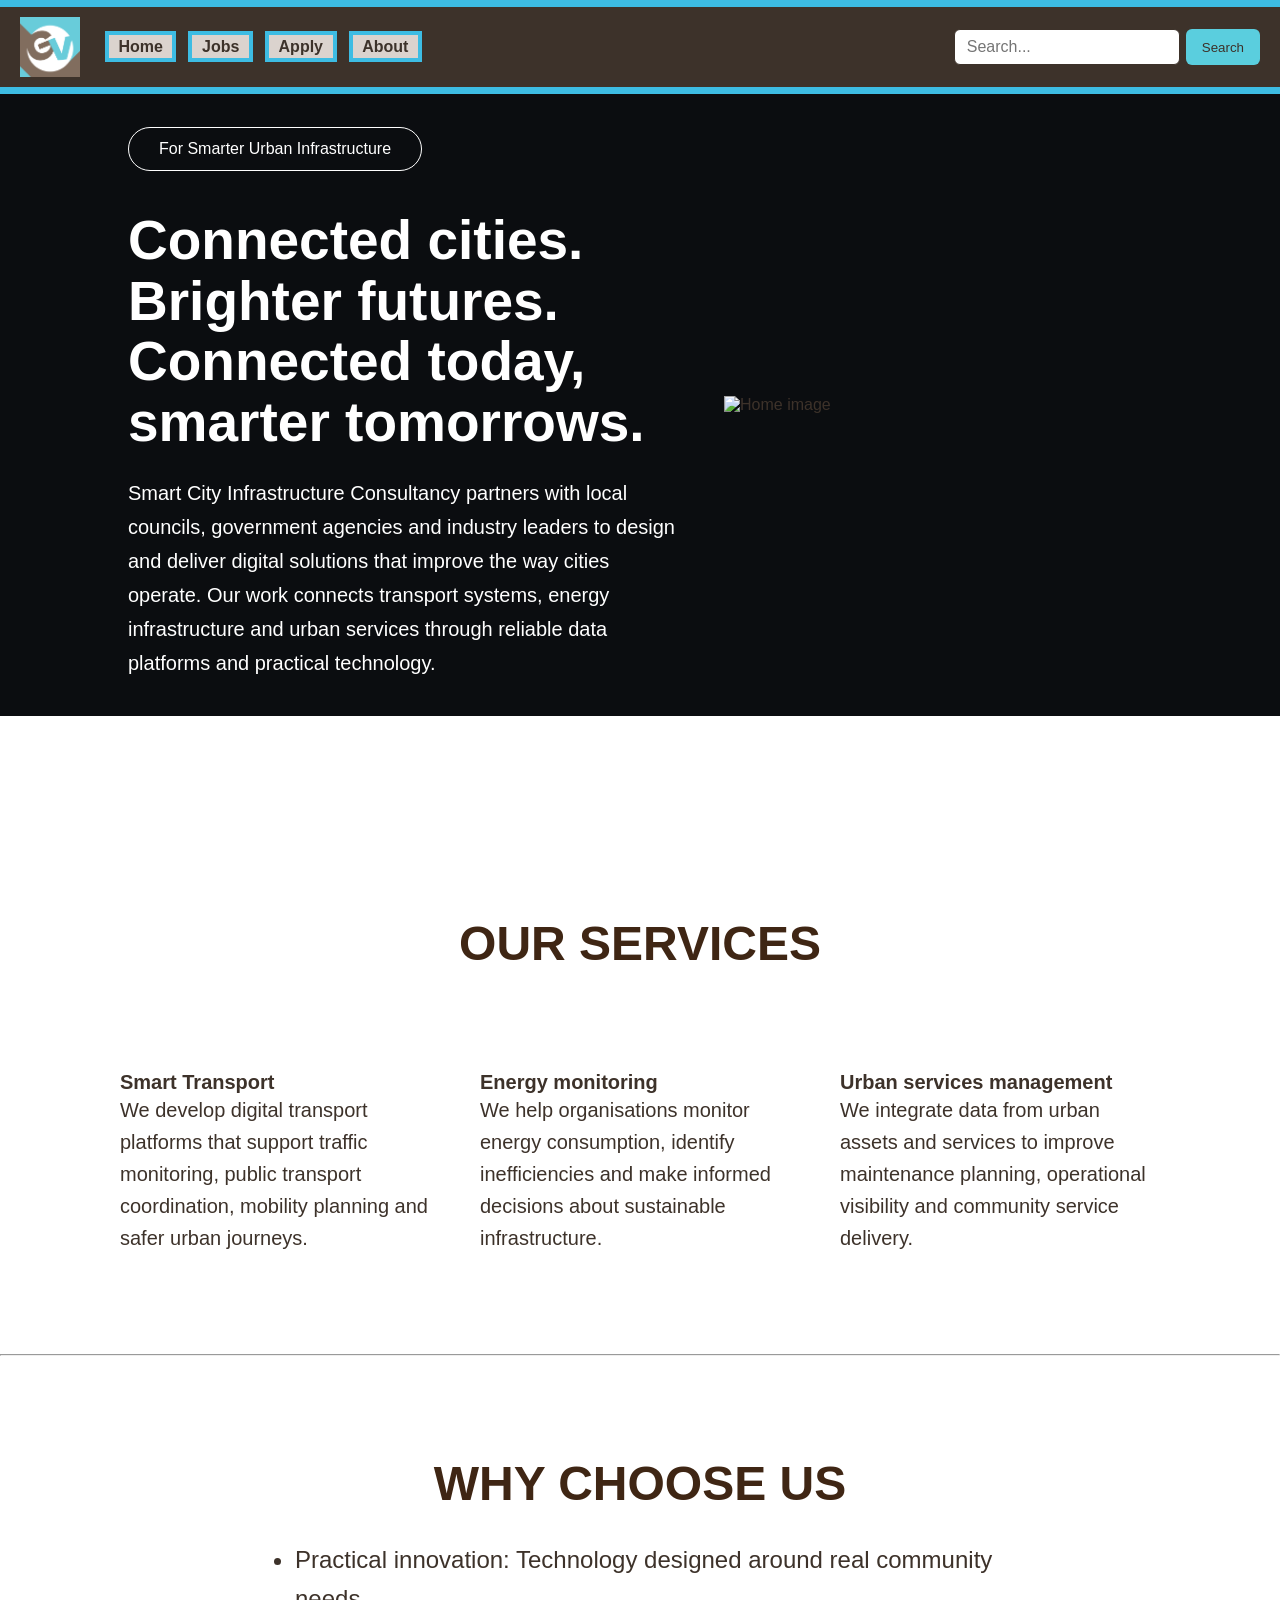
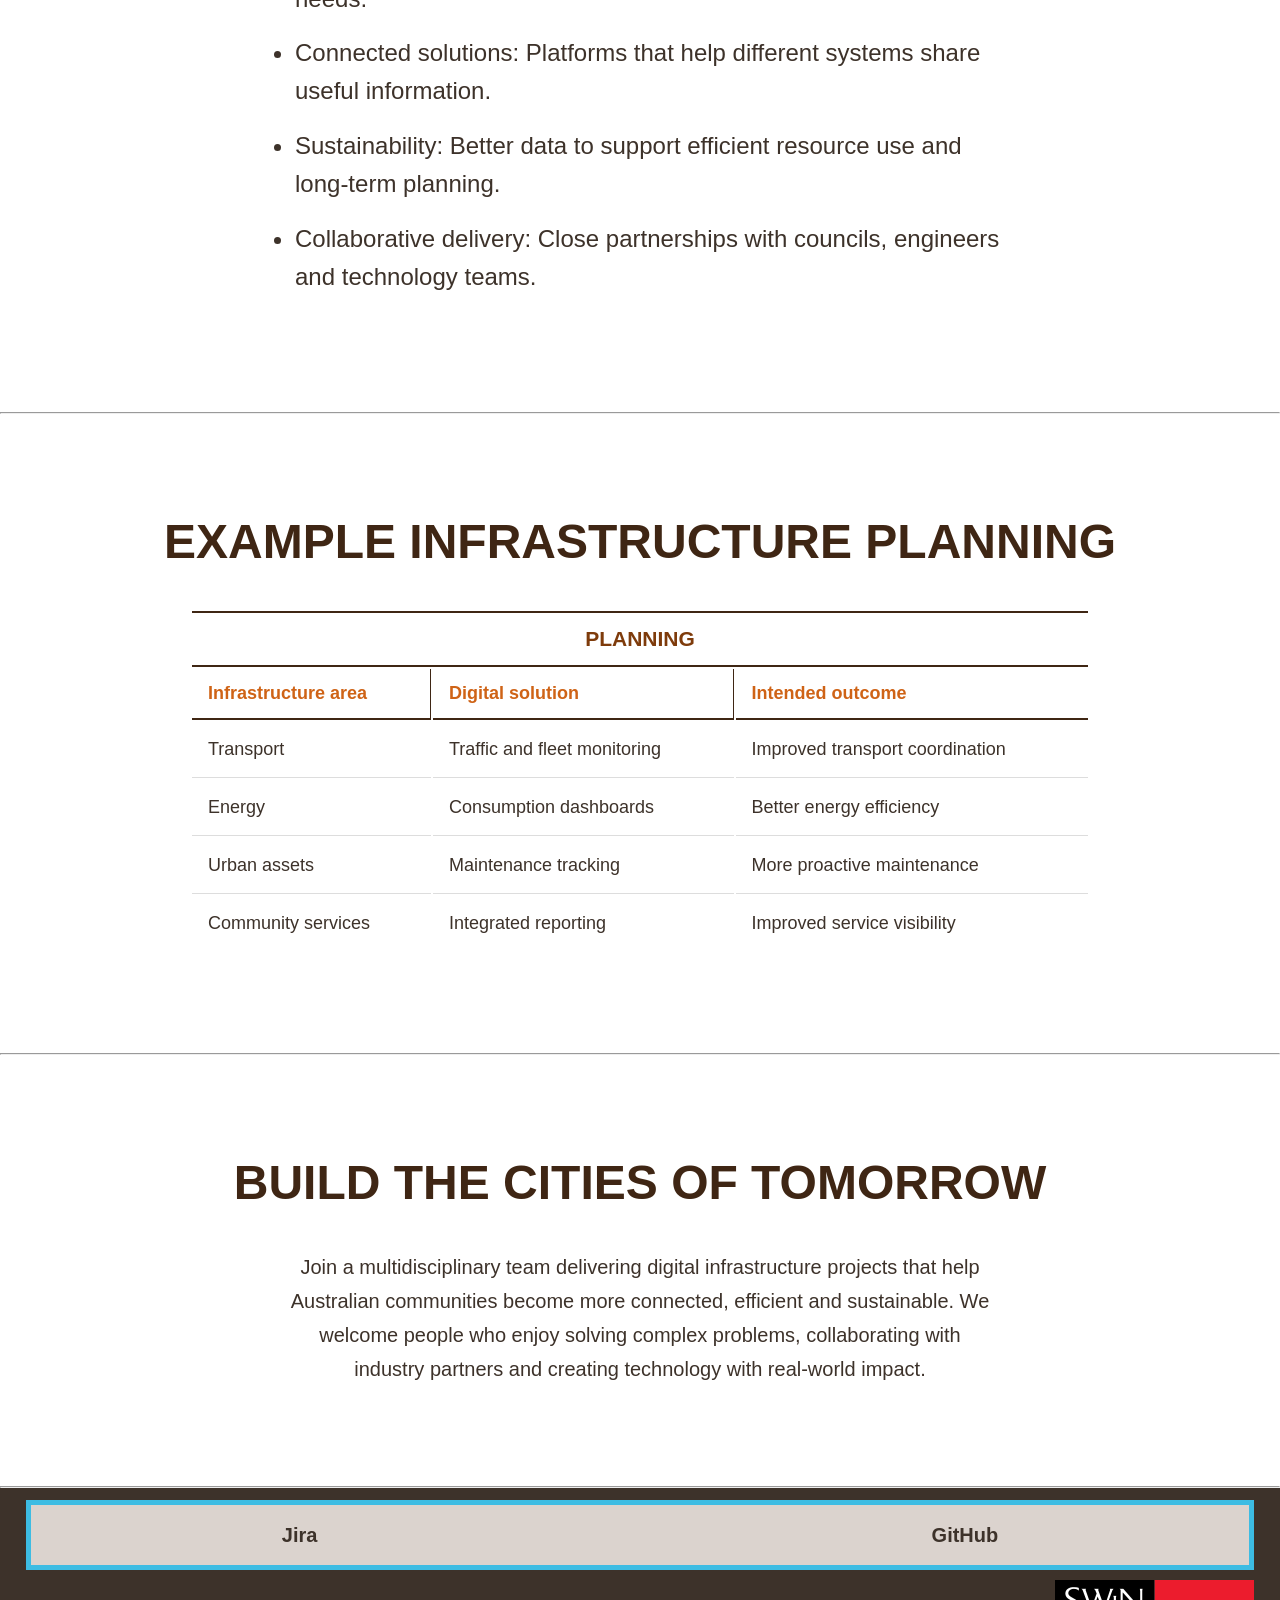
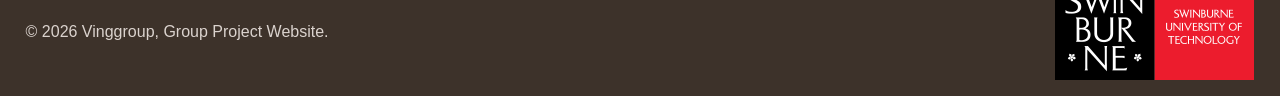
==== index.html @ 5fb6f96e "djdd" ====
<!-- /*

filename: [index.html]

author: [Tran Nam Anh]

created: [21/10/2026]

last modified: [21/10/2026]

description: [index.html]

time pre edit: [5:42 PM]
*/ -->


<!DOCTYPE html>
<html lang="en">
<head>
    <meta charset="UTF-8">
    <meta name="description" content="Home Page">
    <meta name="author" content="Tran Nam Anh - Elbosn">
    <title>home-page</title>
    <!-- References to Stylesheet -->
    <link rel="stylesheet" href="homePage/styles/index.css">
    <style>
    .logo {
      margin-right: 2%;
    }
    </style>
</head>

<body>
    <header class="indexHeader">
        <img src="images/logo.png" class="logo" alt="Ving-Group logo">

        <nav class="nav">
            <p class="menu"><a href="../homePage/index.html">Home</a></p> 
            <p class="menu"><a href="../jobsPage/jobs.html">Jobs</a></p> 
            <p class="menu"><a href="../applPage/apply.html">Apply</a></p> 
            <p class="menu"><a href="../abtPage/about.html">About</a></p> 
        </nav>

        <form class="search" action="#">
            <input type="search" placeholder="Search..." aria-label="Search">
            <button type="submit">Search</button>
        </form>
    </header>

    <section class="hero">
        <div class="hero-text">
            <h3 class="slogan">For Smarter Urban Infrastructure</h3>
            <h1 class="hero-title">Connected cities. Brighter futures. Connected today, smarter tomorrows.</h1>
            <p class="description">Smart City Infrastructure Consultancy partners with local councils, government agencies and industry leaders to design and deliver digital solutions that improve the way cities operate. Our work connects transport systems, energy infrastructure and urban services through reliable data platforms and practical technology.</p>
        </div>

        <div class="hero-visual">
            <img src="images/homeimage.PNG" class="hero-image" alt="Home image" width="100%"> 
            <!-- I use AI to generate the image -->
        </div>
    </section>
    
    <section class="services">
        <h2 class="section-title">OUR SERVICES</h2>
        <div class="service-content">
            <div class="the-service" id="smart-transport">
                <h4>Smart Transport</h4>
                <p>We develop digital transport platforms that support 
                    traffic monitoring, public transport coordination, 
                    mobility planning and safer urban journeys.</p>
            </div>
            <div class="the-service" id="energy-monitoring">
                <h4>Energy monitoring</h4>
                <p>We help organisations monitor energy consumption, identify 
                    inefficiencies and make informed decisions about 
                    sustainable infrastructure.</p>
            </div>
            <div class="the-service" id="urban-services">
                <h4>Urban services management</h4>
                <p>We integrate data from urban assets and services to improve 
                    maintenance planning, operational visibility and 
                    community service delivery.</p>
            </div>
        </div>
    </section>
    <hr>
    <section class="why">
        <h2 class="why-title">WHY CHOOSE US</h2>
        <div class="why-content">
            <ul class="why-list">
                <li>Practical innovation: Technology designed around real community needs.</li>
                <li>Connected solutions: Platforms that help different systems share useful information.</li>
                <li>Sustainability: Better data to support efficient resource use and long-term planning.</li>
                <li>Collaborative delivery: Close partnerships with councils, engineers and technology teams.</li>
            </ul>
        </div>
    </section>
    <hr>
    <section class="planning">
        <h2 class="planning-title">EXAMPLE INFRASTRUCTURE PLANNING</h2>
        <div class="table-wrap">
            <table class="planning-table">
                <thead>
                    <tr class = "first">
                        <th colspan="3">PLANNING</th>
                    </tr>
                    <tr class = "latter">
                        <th>Infrastructure area</th>
                        <th>Digital solution</th>
                        <th>Intended outcome</th>
                    </tr>
                </thead>
                <tbody>
                    <tr>
                        <td>Transport</td>
                        <td>Traffic and fleet monitoring</td>
                        <td>Improved transport coordination</td>
                    </tr>
                    <tr>
                        <td>Energy</td>
                        <td>Consumption dashboards</td>
                        <td>Better energy efficiency</td>
                    </tr>
                    <tr>
                        <td>Urban assets</td>
                        <td>Maintenance tracking</td>
                        <td>More proactive maintenance</td>
                    </tr>
                    <tr>
                        <td>Community services</td>
                        <td>Integrated reporting</td>
                        <td>Improved service visibility</td>
                    </tr>
                </tbody>
            </table>
        </div>
    </section>
    <hr>
    <section class="careers">
        <h2 class="careers-title">BUILD THE CITIES OF TOMORROW</h2>
        <p class="careers-text">Join a multidisciplinary team delivering digital infrastructure projects that help Australian communities become more connected, efficient and sustainable. We welcome people who enjoy solving complex problems, collaborating with industry partners and creating technology with real-world impact.</p>
    </section>
    <hr>
    <footer class="siteFooter">
        <div class="footerLinks">
            <a href="https://cos10026-team2-scxeo9av.atlassian.net/jira/software/projects/SCRUM/boards/1" target="_blank" rel="noopener noreferrer">Jira</a>
            <a href="https://github.com/honswaj/Web-project-grp2" target="_blank" rel="noopener noreferrer">GitHub</a>
        </div>
        <div class="footerBottom">
            <p>&copy; 2026 Vinggroup, Group Project Website.</p>
            <a href="https://www.swinburne.edu.au/">
                <img src="logo (1).png" alt="Swinburne logo">
            </a>
        </div>
    </footer>
</body>
---- homePage/styles/index.css ----
* {
    margin: 0;
    padding: 0;
    box-sizing: border-box;
}

* {
    font-family: "Segoe UI", Tahoma, Arial, sans-serif;
    color: #3d322a;
}


/* I used AI to generate me the first padding, margin and font-size value then tinker around */
.indexHeader {
  display: flex;
  align-items: center;
  flex-wrap: wrap;    /*prevent the search bar from overflowing on narrow screen*/  
  justify-content: flex-start; /*Alway start on the left*/      
  background-color: #3d322a;
  padding: 10px 20px;
  border-top: #3dbce3 solid 7px;
  border-bottom: #3dbce3 solid 7px;
}

.logo {
  height: 60px;
  width: auto;
}
/* I used AI to recommend the display for some of the elements */
.brand {
  display: flex;
  align-items: center;
  gap: 12px;
  color: #3d322a;
  text-decoration: none;
}
.logo { width: auto; height: 60px;}
 
.nav { 
  display: flex;
  gap: 12px;
 }

.nav a { 
  text-decoration: none;
  font-weight: 800;
  padding:0.2em 0.6em;
  border: 4px solid #3dbce3;
  background-color: #dbd3ce;
  color: #3d322a; }
nav a:hover {
    transform: translateY(-4px);
    box-shadow: 0 8px 8px #2f2620;
}
 
.search { display: flex; gap: 6px; justify-content: space-evenly; margin-left: auto;}
.search input {
  padding: 8px 12px;
  border: 1px solid #3d322a;
  border-radius: 6px;
  font-size: 1rem;
}
.search button {
  padding: 8px 16px;
  background: #5acede;
  color: #3d322a;
  border: none;
  border-radius: 6px;
  cursor: pointer;
}

.hero {
  display: grid;
  grid-template-columns: 1fr 1fr;
  align-items: center;
  gap: 40px;
  padding-left: 10%;
  box-sizing: border-box;
  background-color: #0b0d10;
  color: #fff;
}


.hero .slogan {
  display: inline-block;
  margin: 6% 0 7%;
  padding: 12px 30px;
  border: 1px solid #ffffff;
  border-radius: 999px;
  color: #fff;
  font-size: 16px;
  font-weight: 500;
}

.hero .hero-title {
  margin: 0 0 24px;
  color: #fff;
  font-size: 55px;
  line-height: 1.1;
  font-weight: 700;
}

.hero .description {
  max-width: 620px;
  margin: 0 0 36px;
  color: #ffff;
  font-size: 20px;
  line-height: 1.7;
}

.hero-visual { width: 100%; }

.hero-image {
  width: 100%;
  object-fit: cover;
  margin-right: 10%;
}

.services {
  padding: 200px 120px 100px;
  box-sizing: border-box;
  align-items: center;
}

.services .section-title {
  font-size: 3rem;
  font-weight: 700;
  color: #3f2614;
  text-align: center;
  padding-bottom: 100px;
}

.services .service-content {
  display: grid;
  grid-template-columns: 1fr 1fr 1fr;
  gap: 40px;
  
}
.the-service h4{
  font-size: 20px;
  font-weight: 700;
;
}
.the-service p {
  font-size: 20px;
  line-height: 1.6;
  color: #3d322a;
  
}
.why {
  padding: 100px 120px;
}
.why-title {
  font-size: 3rem;
  font-weight: 700;
  color: #3f2614;
  text-align: center;
  padding-bottom: 30px;
}

.why-list {
  max-width: 750px;
  margin: 0 auto;
  padding-left: 30px;         
  text-align: left;
}

.why-list li {
  font-size: 24px;
  line-height: 1.6;
  margin-bottom: 16px;
}


.planning {
  padding: 100px 120px;

}

.planning-title,
.careers-title {
  padding-bottom: 40px;
  font-size: 3rem;
  font-weight: 700;
  color: #3f2614;
  text-align: center;
}

.table-wrap {
  max-width: 900px;
  margin: 0 auto;
}

.planning-table {
  width: 100%;
  text-align: left;
  font-size: 18px;
}

.planning-table .first th {
  padding: 14px 16px;
  border: 2px solid #3f2614;
  border-right: none;
  border-left: none;
  color: #7e3b0b;
  font-weight: 700;
  font-size: 21px;
  text-align: center;
}

.planning-table .latter th {
  padding: 14px 16px;
  border-bottom: 2px solid #3f2614;
  border-right: 1px solid #3f2614;
  color: #cf6316;
  font-weight: 700;
}

.planning-table .latter th:last-child {
  border-right: none;
}

.planning-table td {
  padding: 14px 16px;
  border-bottom: 1px solid #ddd;
  line-height: 1.5;
}

.planning-table tbody tr:last-child td {
  border-bottom: none;
}


.careers {
  padding: 100px 120px;
  text-align: center;
}

.careers-title {
  padding-bottom: 40px;
}

.careers-text {
  max-width: 700px;
  margin: 0 auto;
  font-size: 20px;
  line-height: 1.7;
}

.siteFooter {
  background-color: #3d322a;
  padding: 12px 2%;
}

.footerLinks {
  display: flex;
  justify-content: space-between;
  margin-bottom: 10px;
}
.footerLinks {
  background-color: #dbd3ce;
  border: #3dbce3 5px solid;
  padding: 1.5%;
}
.footerLinks a {
  color: #3d322a;
  text-decoration: none;
  font-weight: 800;
  font-size: 20px;
}

.footerLinks a:hover {
  color: #3dbce3;
}

.footerLinks a:first-child {
  text-align: left;
  padding-left: 20px;
  margin-left: 18%;
}

.footerLinks a:last-child {
  text-align: right;
  padding-right: 20px;
  margin-right: 18%;
}

.footerBottom {
  display: flex;
  justify-content: space-between;  
  align-items: center;
}

.footerBottom p {
  color: #dbd3ce;
  margin: 0;
}
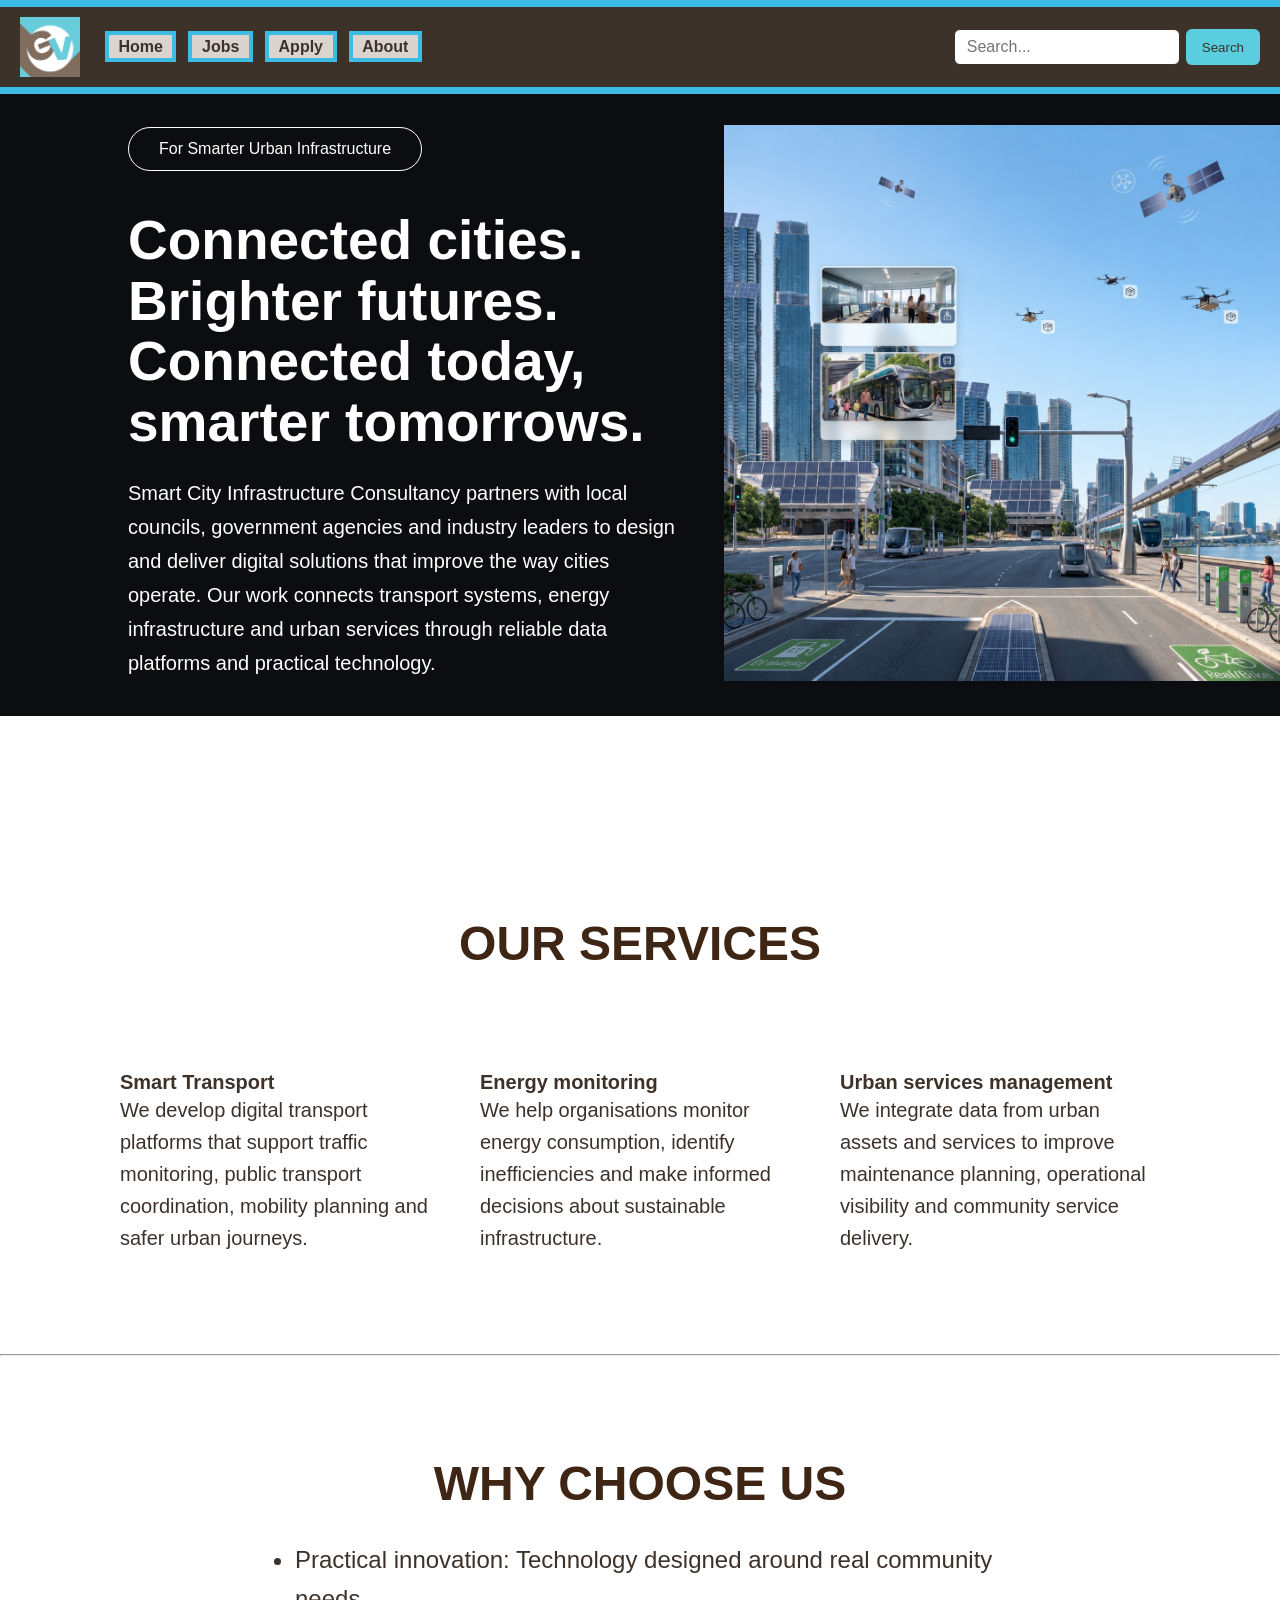
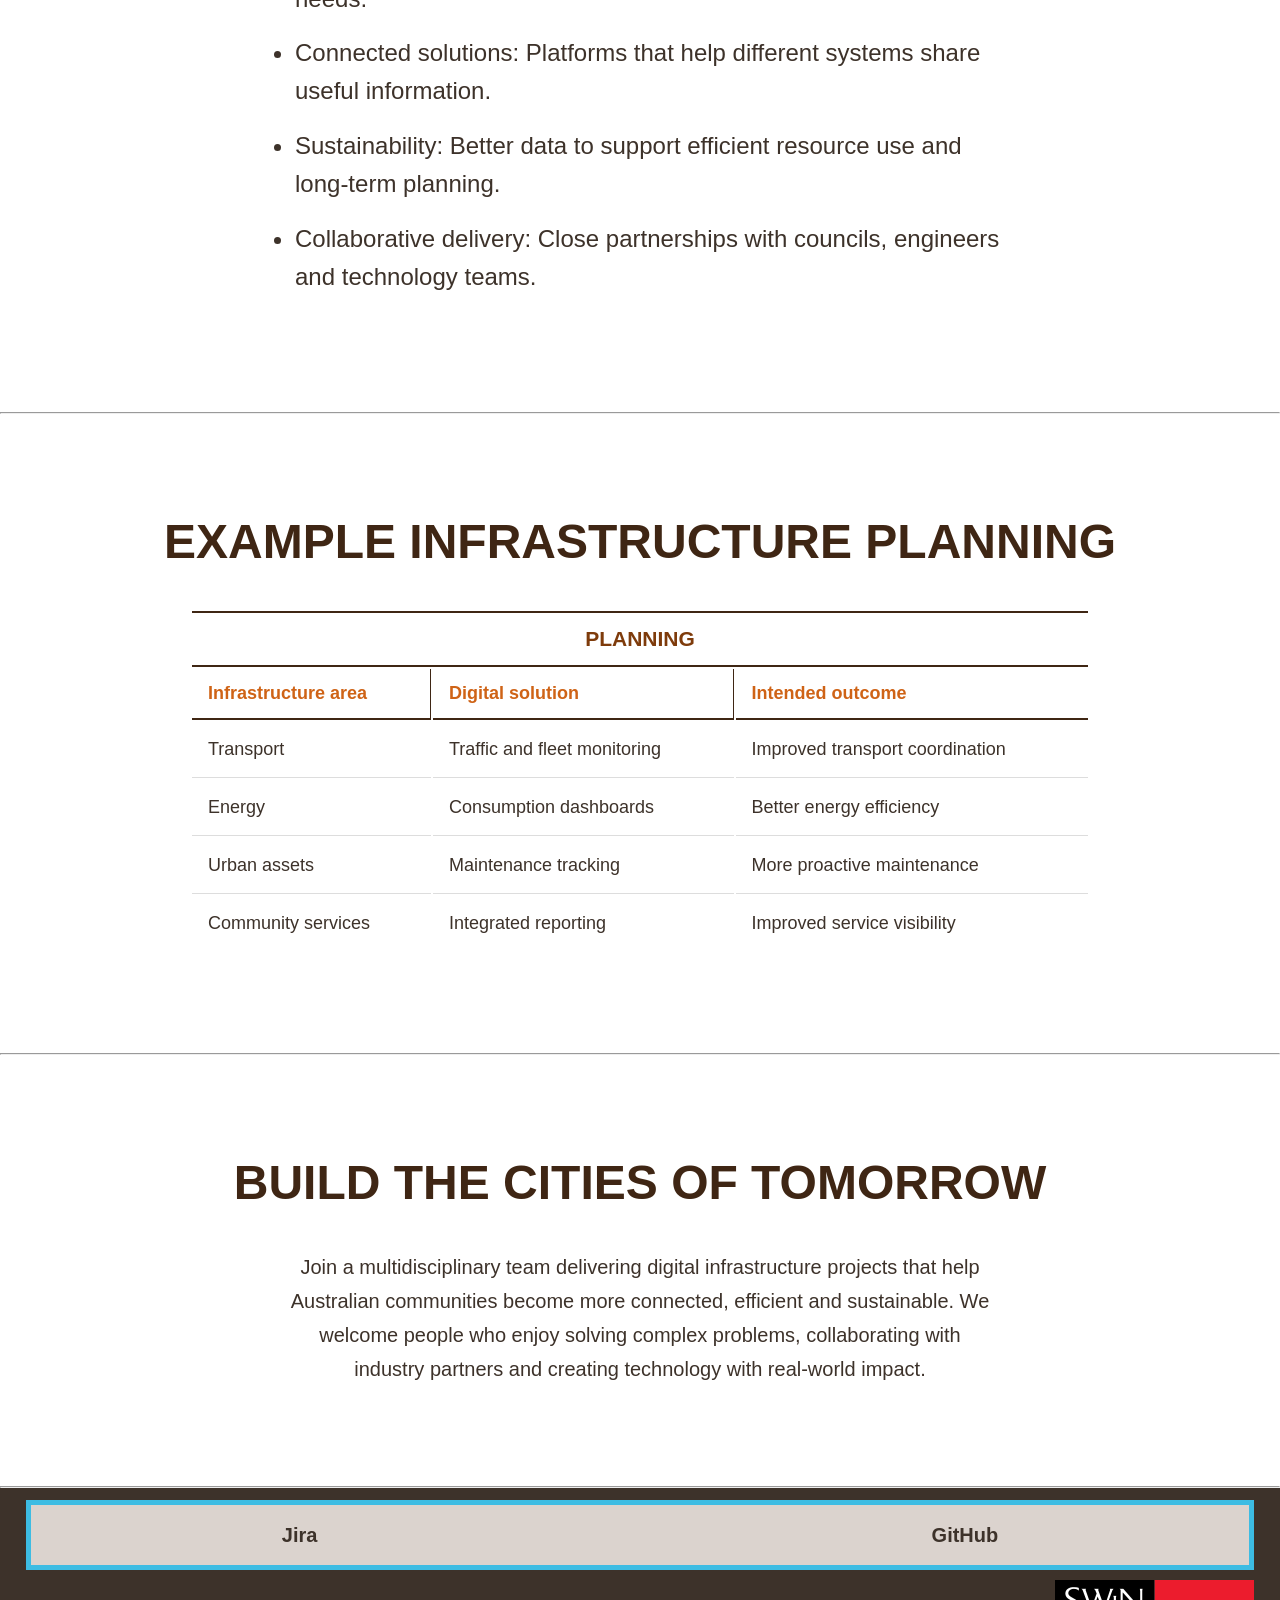
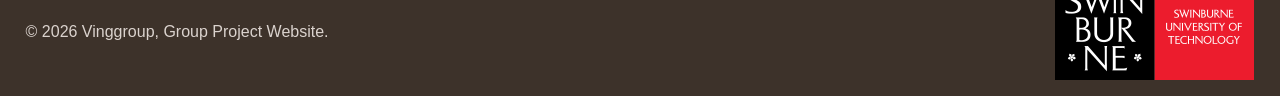
==== commit 00a0d955: "jdjd" ====
--- a/index.html
+++ b/index.html
@@ -35,10 +35,10 @@
         <img src="images/logo.png" class="logo" alt="Ving-Group logo">
 
         <nav class="nav">
-            <p class="menu"><a href="../homePage/index.html">Home</a></p> 
-            <p class="menu"><a href="../jobsPage/jobs.html">Jobs</a></p> 
-            <p class="menu"><a href="../applPage/apply.html">Apply</a></p> 
-            <p class="menu"><a href="../abtPage/about.html">About</a></p> 
+            <p class="menu"><a href="index.html">Home</a></p> 
+            <p class="menu"><a href="jobsPage/jobs.html">Jobs</a></p> 
+            <p class="menu"><a href="applPage/apply.html">Apply</a></p> 
+            <p class="menu"><a href="abtPage/about.html">About</a></p> 
         </nav>
 
         <form class="search" action="#">
@@ -55,7 +55,7 @@
         </div>
 
         <div class="hero-visual">
-            <img src="images/homeimage.PNG" class="hero-image" alt="Home image" width="100%"> 
+            <img src="images/homeimage.png" class="hero-image" alt="Home image" width="100%"> 
             <!-- I use AI to generate the image -->
         </div>
     </section>
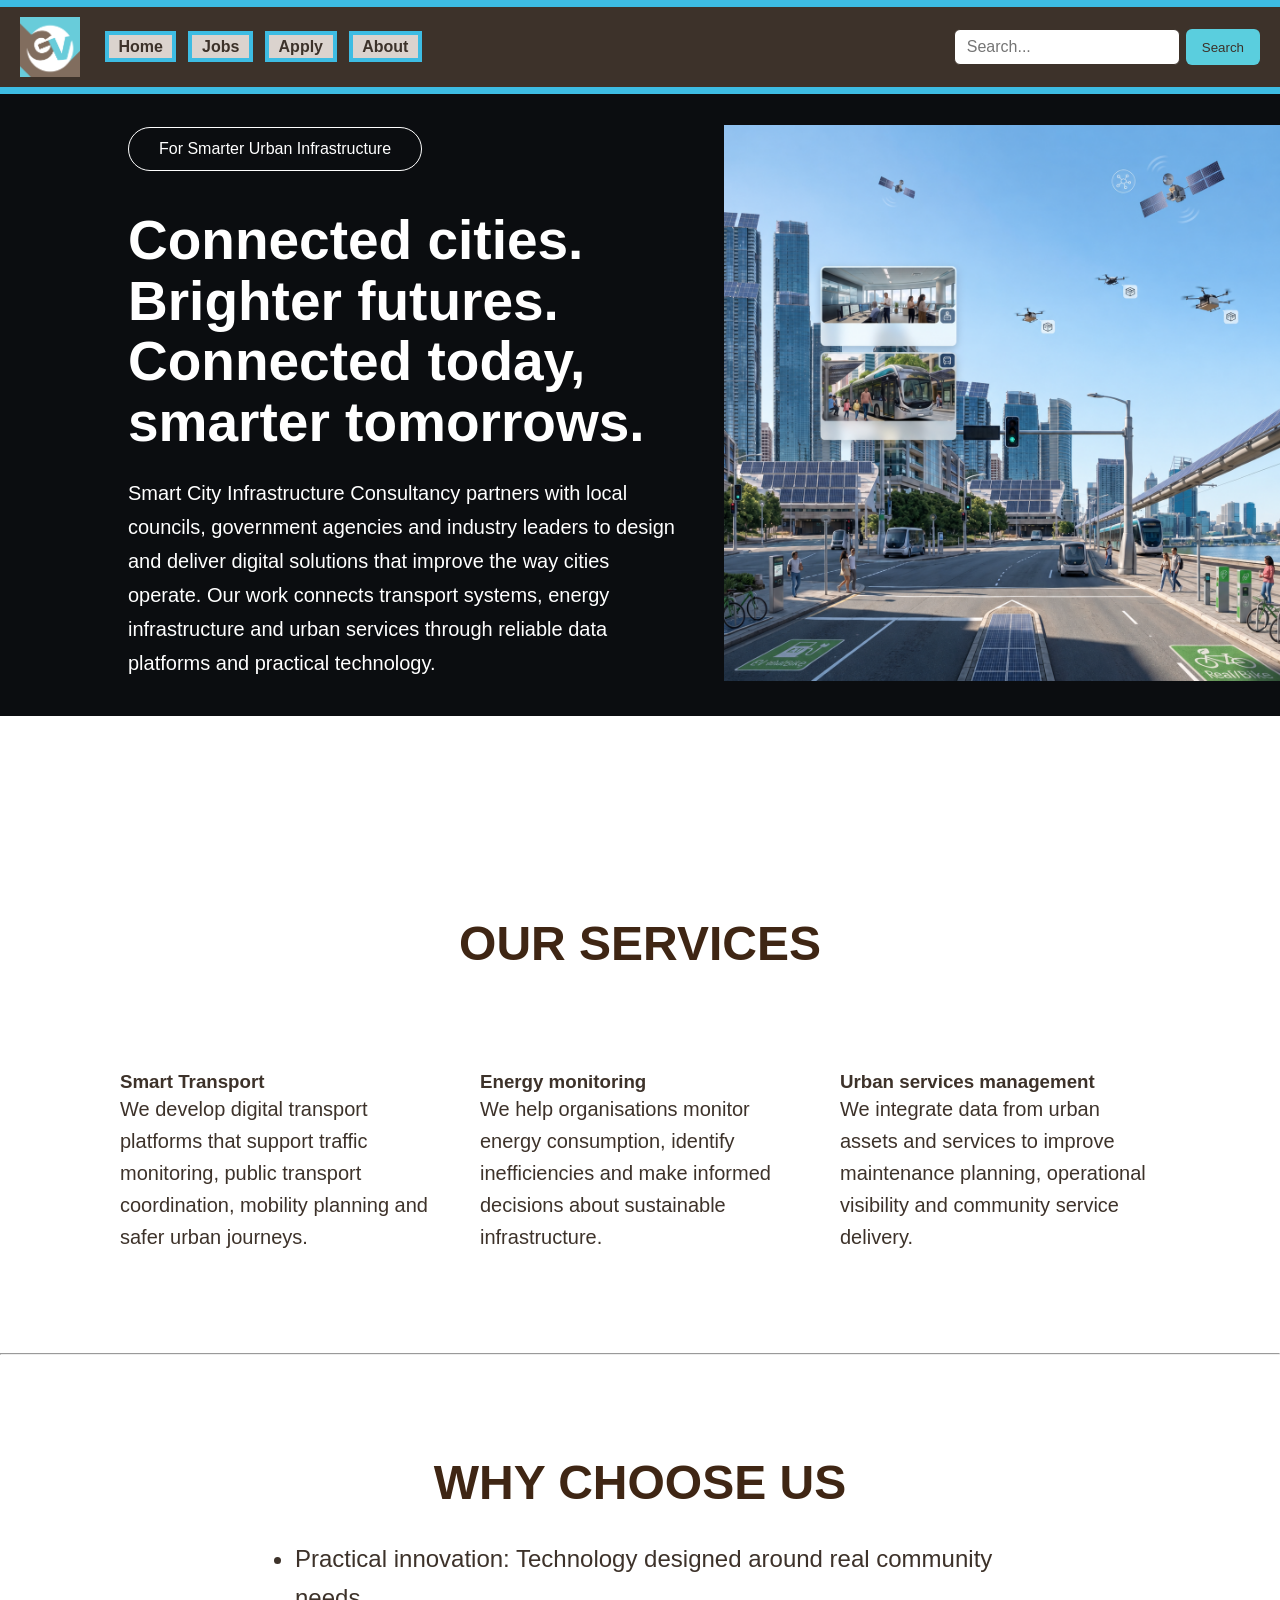
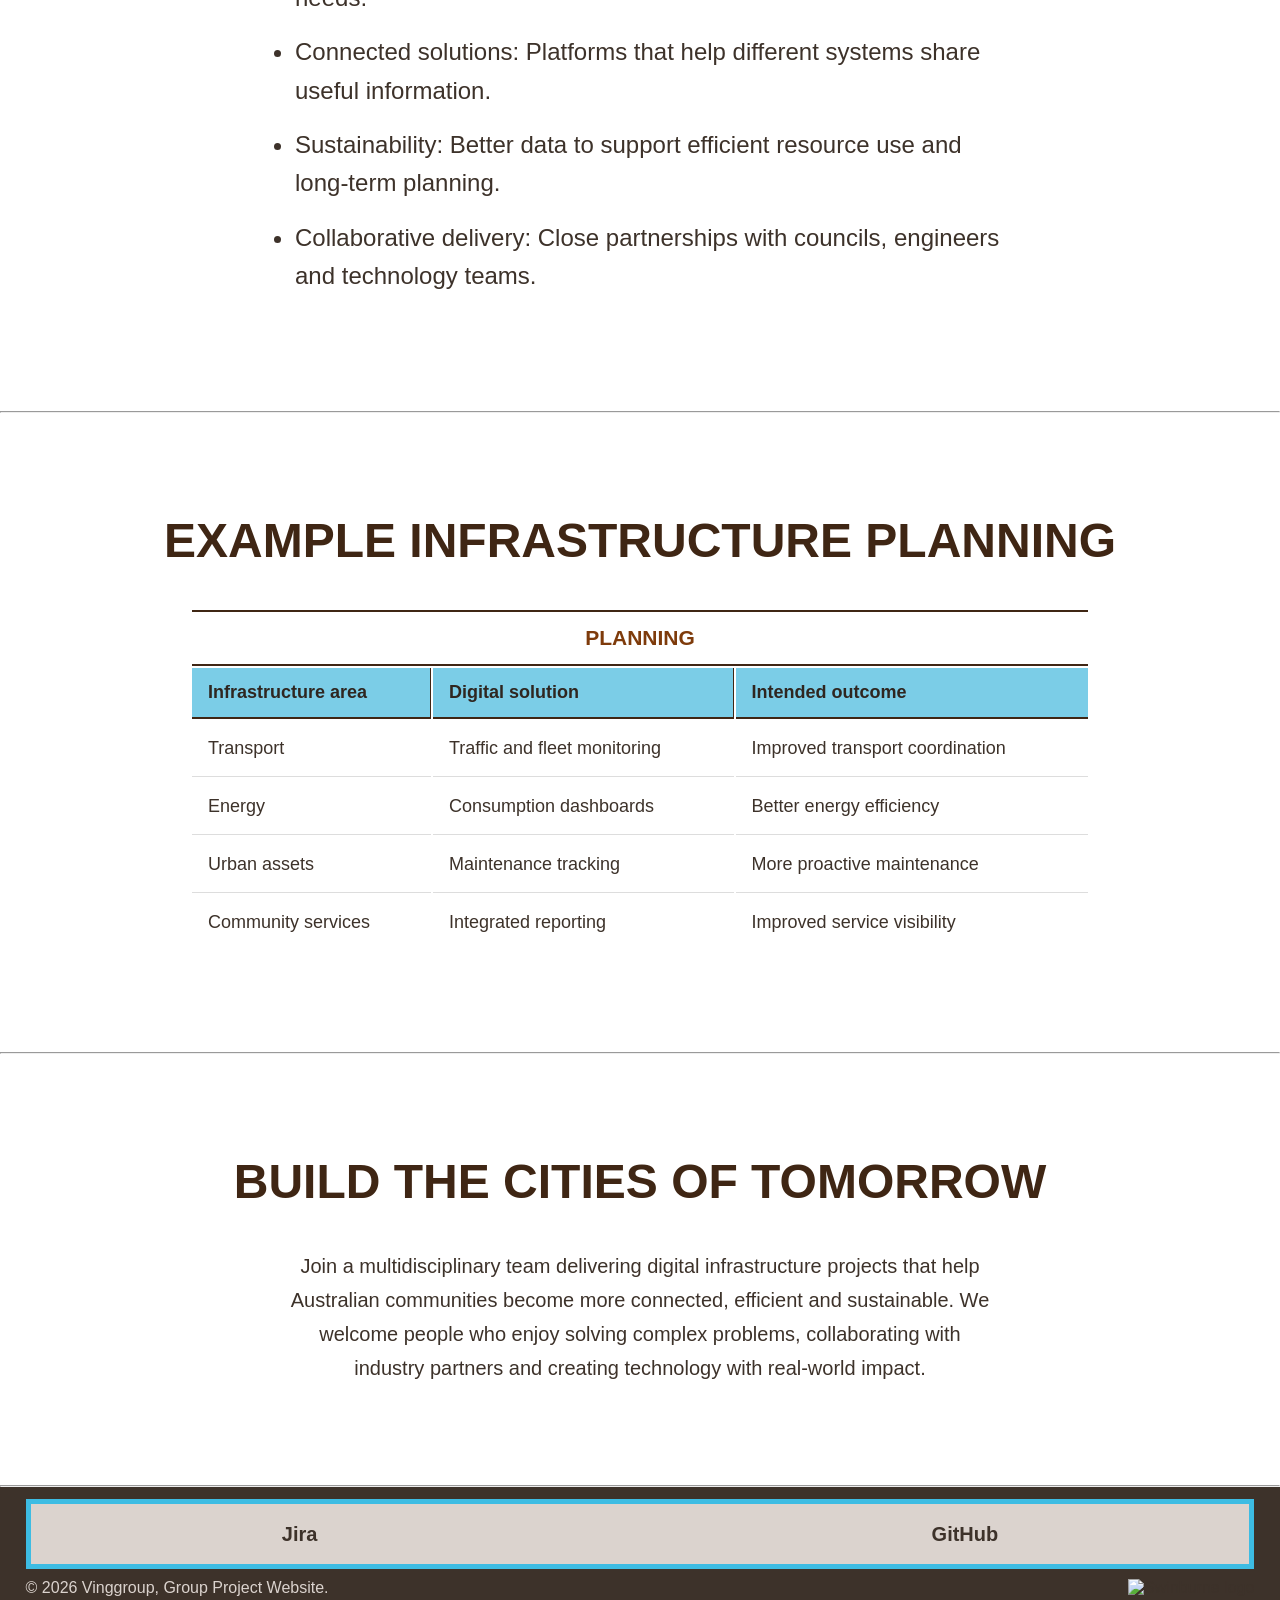
==== commit 1d388704: "fixed" ====
--- a/index.html
+++ b/index.html
@@ -17,141 +17,278 @@
 <!DOCTYPE html>
 <html lang="en">
 <head>
-    <meta charset="UTF-8">
-    <meta name="description" content="Home Page">
-    <meta name="author" content="Tran Nam Anh - Elbosn">
-    <title>home-page</title>
-    <!-- References to Stylesheet -->
-    <link rel="stylesheet" href="homePage/styles/index.css">
-    <style>
-    .logo {
-      margin-right: 2%;
-    }
-    </style>
+   <meta charset="UTF-8">
+   <meta name="description" content="Home Page">
+   <meta name="author" content="Tran Nam Anh - Elbosn">
+   <title>home-page</title>
+
+   <!-- References to Stylesheet -->
+   <link rel="stylesheet" href="homePage/styles/index.css">
+
+   <style>
+      .logo {
+         margin-right: 2%;
+      }
+   </style>
 </head>
 
 <body>
-    <header class="indexHeader">
-        <img src="images/logo.png" class="logo" alt="Ving-Group logo">
-
-        <nav class="nav">
-            <p class="menu"><a href="index.html">Home</a></p> 
-            <p class="menu"><a href="jobsPage/jobs.html">Jobs</a></p> 
-            <p class="menu"><a href="applPage/apply.html">Apply</a></p> 
-            <p class="menu"><a href="abtPage/about.html">About</a></p> 
-        </nav>
-
-        <form class="search" action="#">
-            <input type="search" placeholder="Search..." aria-label="Search">
-            <button type="submit">Search</button>
-        </form>
-    </header>
-
-    <section class="hero">
-        <div class="hero-text">
-            <h3 class="slogan">For Smarter Urban Infrastructure</h3>
-            <h1 class="hero-title">Connected cities. Brighter futures. Connected today, smarter tomorrows.</h1>
-            <p class="description">Smart City Infrastructure Consultancy partners with local councils, government agencies and industry leaders to design and deliver digital solutions that improve the way cities operate. Our work connects transport systems, energy infrastructure and urban services through reliable data platforms and practical technology.</p>
-        </div>
-
-        <div class="hero-visual">
-            <img src="images/homeimage.png" class="hero-image" alt="Home image" width="100%"> 
-            <!-- I use AI to generate the image -->
-        </div>
-    </section>
-    
-    <section class="services">
-        <h2 class="section-title">OUR SERVICES</h2>
-        <div class="service-content">
-            <div class="the-service" id="smart-transport">
-                <h4>Smart Transport</h4>
-                <p>We develop digital transport platforms that support 
-                    traffic monitoring, public transport coordination, 
-                    mobility planning and safer urban journeys.</p>
-            </div>
-            <div class="the-service" id="energy-monitoring">
-                <h4>Energy monitoring</h4>
-                <p>We help organisations monitor energy consumption, identify 
-                    inefficiencies and make informed decisions about 
-                    sustainable infrastructure.</p>
-            </div>
-            <div class="the-service" id="urban-services">
-                <h4>Urban services management</h4>
-                <p>We integrate data from urban assets and services to improve 
-                    maintenance planning, operational visibility and 
-                    community service delivery.</p>
-            </div>
-        </div>
-    </section>
-    <hr>
-    <section class="why">
-        <h2 class="why-title">WHY CHOOSE US</h2>
-        <div class="why-content">
-            <ul class="why-list">
-                <li>Practical innovation: Technology designed around real community needs.</li>
-                <li>Connected solutions: Platforms that help different systems share useful information.</li>
-                <li>Sustainability: Better data to support efficient resource use and long-term planning.</li>
-                <li>Collaborative delivery: Close partnerships with councils, engineers and technology teams.</li>
-            </ul>
-        </div>
-    </section>
-    <hr>
-    <section class="planning">
-        <h2 class="planning-title">EXAMPLE INFRASTRUCTURE PLANNING</h2>
-        <div class="table-wrap">
-            <table class="planning-table">
-                <thead>
-                    <tr class = "first">
-                        <th colspan="3">PLANNING</th>
-                    </tr>
-                    <tr class = "latter">
-                        <th>Infrastructure area</th>
-                        <th>Digital solution</th>
-                        <th>Intended outcome</th>
-                    </tr>
-                </thead>
-                <tbody>
-                    <tr>
-                        <td>Transport</td>
-                        <td>Traffic and fleet monitoring</td>
-                        <td>Improved transport coordination</td>
-                    </tr>
-                    <tr>
-                        <td>Energy</td>
-                        <td>Consumption dashboards</td>
-                        <td>Better energy efficiency</td>
-                    </tr>
-                    <tr>
-                        <td>Urban assets</td>
-                        <td>Maintenance tracking</td>
-                        <td>More proactive maintenance</td>
-                    </tr>
-                    <tr>
-                        <td>Community services</td>
-                        <td>Integrated reporting</td>
-                        <td>Improved service visibility</td>
-                    </tr>
-                </tbody>
-            </table>
-        </div>
-    </section>
-    <hr>
-    <section class="careers">
-        <h2 class="careers-title">BUILD THE CITIES OF TOMORROW</h2>
-        <p class="careers-text">Join a multidisciplinary team delivering digital infrastructure projects that help Australian communities become more connected, efficient and sustainable. We welcome people who enjoy solving complex problems, collaborating with industry partners and creating technology with real-world impact.</p>
-    </section>
-    <hr>
-    <footer class="siteFooter">
-        <div class="footerLinks">
-            <a href="https://cos10026-team2-scxeo9av.atlassian.net/jira/software/projects/SCRUM/boards/1" target="_blank" rel="noopener noreferrer">Jira</a>
-            <a href="https://github.com/honswaj/Web-project-grp2" target="_blank" rel="noopener noreferrer">GitHub</a>
-        </div>
-        <div class="footerBottom">
-            <p>&copy; 2026 Vinggroup, Group Project Website.</p>
-            <a href="https://www.swinburne.edu.au/">
-                <img src="logo (1).png" alt="Swinburne logo">
-            </a>
-        </div>
-    </footer>
+
+   <header class="indexHeader">
+
+      <img src="images/logo.png" class="logo" alt="Ving-Group logo">
+
+      <nav class="nav">
+         <p class="menu"><a href="index.html">Home</a></p>
+         <p class="menu"><a href="jobsPage/jobs.html">Jobs</a></p>
+         <p class="menu"><a href="applPage/apply.html">Apply</a></p>
+         <p class="menu"><a href="abtPage/about.html">About</a></p>
+      </nav>
+
+      <form class="search" action="#">
+         <input type="search" placeholder="Search..." aria-label="Search">
+         <button type="submit">Search</button>
+      </form>
+
+   </header>
+
+
+   <section class="hero">
+
+      <div class="hero-text">
+
+         <p class="slogan">For Smarter Urban Infrastructure</p>
+
+         <h1 class="hero-title">
+            Connected cities. Brighter futures. Connected today, smarter tomorrows.
+         </h1>
+
+         <p class="description">
+            Smart City Infrastructure Consultancy partners with local councils,
+            government agencies and industry leaders to design and deliver digital
+            solutions that improve the way cities operate. Our work connects
+            transport systems, energy infrastructure and urban services through
+            reliable data platforms and practical technology.
+         </p>
+
+      </div>
+
+      <div class="hero-visual">
+
+         <img src="images/homeimage.png"
+              class="hero-image"
+              alt="Home image">
+
+         <!-- I use AI to generate the image -->
+
+      </div>
+
+   </section>
+
+
+   <section class="services">
+
+      <h2 class="section-title" style="margin-top: 0.1px;">OUR SERVICES</h2>
+
+      <div class="service-content">
+
+         <div class="the-service" id="smart-transport">
+
+            <h3>Smart Transport</h3>
+
+            <p>
+               We develop digital transport platforms that support
+               traffic monitoring, public transport coordination,
+               mobility planning and safer urban journeys.
+            </p>
+
+         </div>
+
+
+         <div class="the-service" id="energy-monitoring">
+
+            <h3>Energy monitoring</h3>
+
+            <p>
+               We help organisations monitor energy consumption, identify
+               inefficiencies and make informed decisions about
+               sustainable infrastructure.
+            </p>
+
+         </div>
+
+
+         <div class="the-service" id="urban-services">
+
+            <h3>Urban services management</h3>
+
+            <p>
+               We integrate data from urban assets and services to improve
+               maintenance planning, operational visibility and
+               community service delivery.
+            </p>
+
+         </div>
+
+      </div>
+
+   </section>
+
+
+   <hr>
+
+
+   <section class="why">
+
+      <h2 class="why-title">WHY CHOOSE US</h2>
+
+      <div class="why-content">
+
+         <ul class="why-list">
+
+            <li>
+               Practical innovation: Technology designed around real
+               community needs.
+            </li>
+
+            <li>
+               Connected solutions: Platforms that help different systems
+               share useful information.
+            </li>
+
+            <li>
+               Sustainability: Better data to support efficient resource
+               use and long-term planning.
+            </li>
+
+            <li>
+               Collaborative delivery: Close partnerships with councils,
+               engineers and technology teams.
+            </li>
+
+         </ul>
+
+      </div>
+
+   </section>
+
+
+   <hr>
+
+
+   <section class="planning">
+
+      <h2 class="planning-title">EXAMPLE INFRASTRUCTURE PLANNING</h2>
+
+      <div class="table-wrap">
+
+         <table class="planning-table">
+
+            <thead>
+
+               <tr class="first">
+                  <th colspan="3">PLANNING</th>
+               </tr>
+
+               <tr class="latter">
+                  <th>Infrastructure area</th>
+                  <th>Digital solution</th>
+                  <th>Intended outcome</th>
+               </tr>
+
+            </thead>
+
+            <tbody>
+
+               <tr>
+                  <td>Transport</td>
+                  <td>Traffic and fleet monitoring</td>
+                  <td>Improved transport coordination</td>
+               </tr>
+
+               <tr>
+                  <td>Energy</td>
+                  <td>Consumption dashboards</td>
+                  <td>Better energy efficiency</td>
+               </tr>
+
+               <tr>
+                  <td>Urban assets</td>
+                  <td>Maintenance tracking</td>
+                  <td>More proactive maintenance</td>
+               </tr>
+
+               <tr>
+                  <td>Community services</td>
+                  <td>Integrated reporting</td>
+                  <td>Improved service visibility</td>
+               </tr>
+
+            </tbody>
+
+         </table>
+
+      </div>
+
+   </section>
+
+
+   <hr>
+
+
+   <section class="careers">
+
+      <h2 class="careers-title">BUILD THE CITIES OF TOMORROW</h2>
+
+      <p class="careers-text">
+         Join a multidisciplinary team delivering digital infrastructure
+         projects that help Australian communities become more connected,
+         efficient and sustainable. We welcome people who enjoy solving
+         complex problems, collaborating with industry partners and
+         creating technology with real-world impact.
+      </p>
+
+   </section>
+
+
+   <hr>
+
+
+   <footer class="siteFooter">
+
+      <div class="footerLinks">
+
+         <a href="https://cos10026-team2-scxeo9av.atlassian.net/jira/software/projects/SCRUM/boards/1"
+            target="_blank"
+            rel="noopener noreferrer">
+            Jira
+         </a>
+
+         <a href="https://github.com/honswaj/Web-project-grp2"
+            target="_blank"
+            rel="noopener noreferrer">
+            GitHub
+         </a>
+
+      </div>
+
+
+      <div class="footerBottom">
+
+         <p>
+            &copy; 2026 Vinggroup, Group Project Website.
+         </p>
+
+         <a href="https://www.swinburne.edu.au/">
+
+            <img src="logo-1.png"
+                 alt="Swinburne logo">
+
+         </a>
+
+      </div>
+
+   </footer>
+
 </body>
-
+</html>
--- a/homePage/styles/index.css
+++ b/homePage/styles/index.css
@@ -212,8 +212,9 @@
   padding: 14px 16px;
   border-bottom: 2px solid #3f2614;
   border-right: 1px solid #3f2614;
-  color: #cf6316;
-  font-weight: 700;
+  color: #2f2620;
+  font-weight: 700;
+  background-color: #7bcde7;
 }
 
 .planning-table .latter th:last-child {
